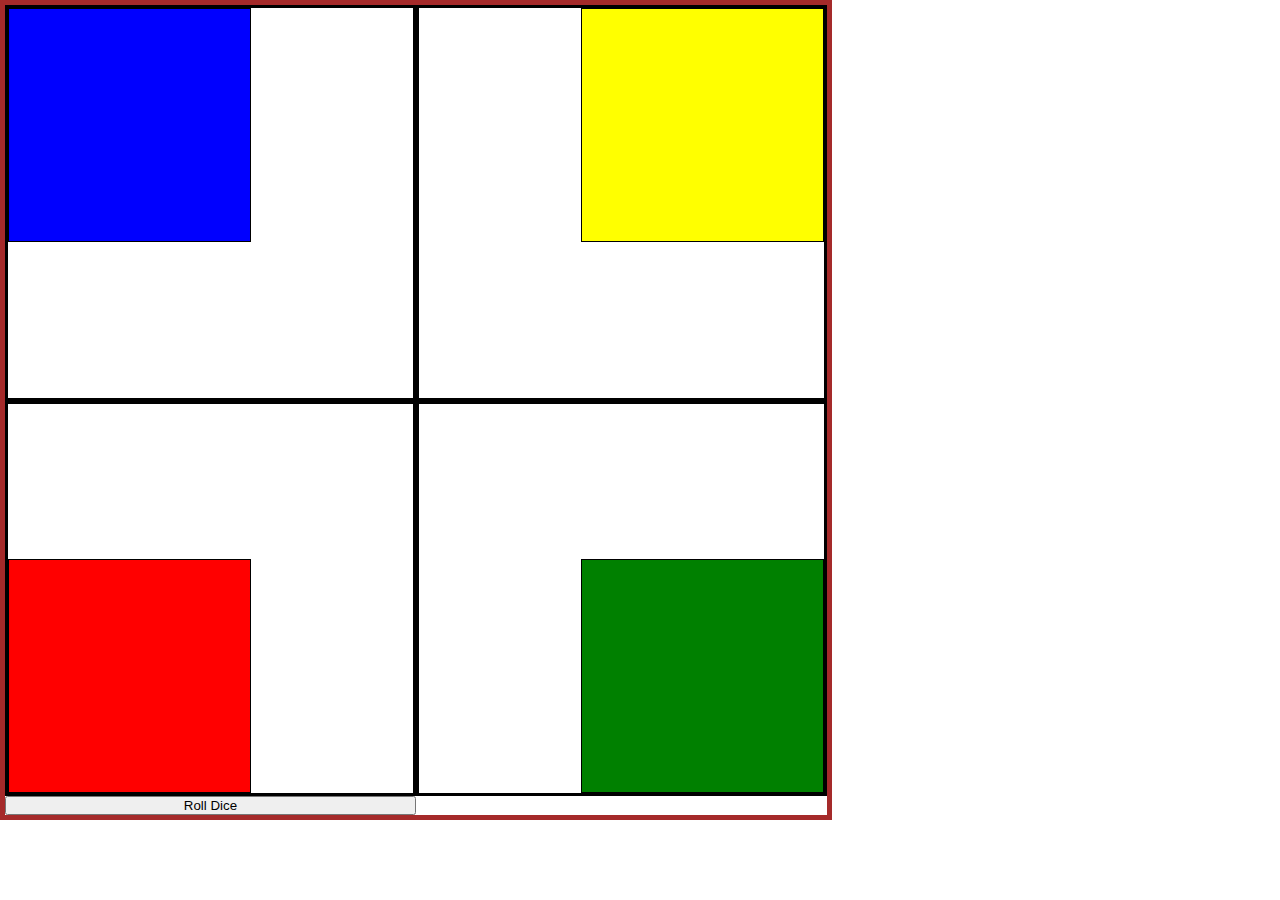
==== index.html @ 1d558b4f "styling the game" ====
<!DOCTYPE html>
<html lang="en">

<head>
    <title></title>
    <meta charset="UTF-8">
    <meta name="viewport" content="width=device-width, initial-scale=1">
    <link href="style.css" rel="stylesheet">
</head>

<body>
    <div class="container" id="board">
        <div class="player player1" id="player">
            <div class="home"></div>
            <div class="road"></div>
        </div>
        <div class="player player2" id="player">
            <div class="home"></div>
            <div class="road"></div>
        </div>
        <div class="player player3" id="player">
            <div class="home"></div>
            <div class="road"></div>
        </div>
        <div class="player player4" id="player">
            <div class="home"></div>
            <div class="road"></div>
        </div>
        <button id="roll-dice">Roll Dice</button>
    </div>


    <script src="script.js">

    </script>
</body>

</html>
---- style.css ----
*{
    padding: 0;
    margin: 0;
    box-sizing: border-box;
}

body{
    font-family: Arial, Helvetica, sans-serif;
    background-color: #fff;
    border:5px solid brown;
    width: 65%;
}

.container{
    display: grid;
    grid-template: 1fr 1fr/ 1fr 1fr ;
    width: 100%;
    height: 90vh;
}

.player{
    position: relative;
    border: 3px solid #000;
    width: 100%;
    height: 100%;
}

.home{
    width: 60%;
    height: 60%;
    border: 1px solid #000;
}
.player1 .home{
    background-color: blue;
}

.player2 .home{
    background-color: yellow;
    position: absolute;
    right: 0;
}

.player3 .home{
    background-color: red;
    position: absolute;
    bottom: 0;
}

.player4 .home{
    background-color: green;
    position: absolute;
    bottom: 0;
    right: 0;
}
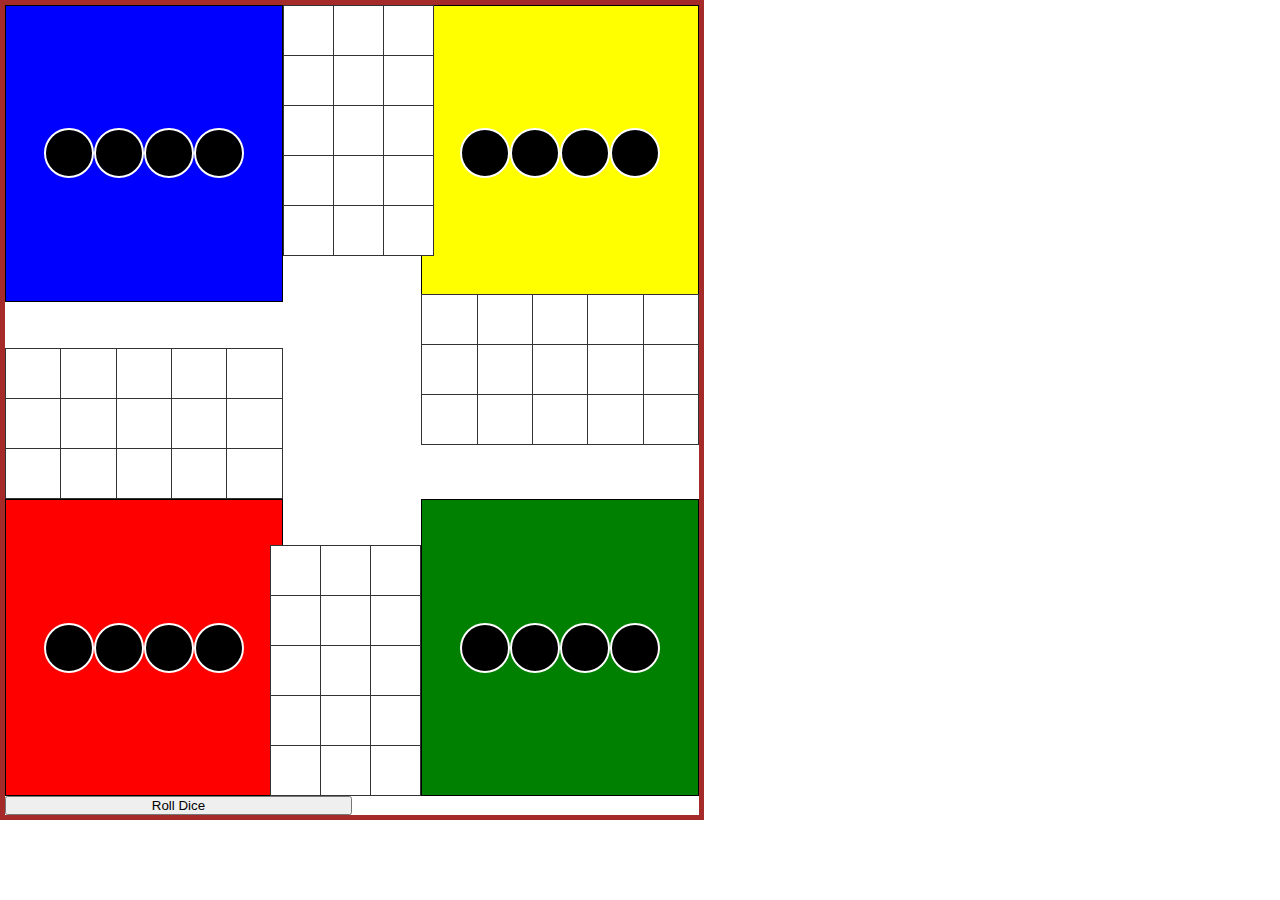
==== commit a2910e62: "ss" ====
--- a/index.html
+++ b/index.html
@@ -10,21 +10,157 @@
 
 <body>
     <div class="container" id="board">
+
+        <!-- quadrant 1 -->
         <div class="player player1" id="player">
-            <div class="home"></div>
+            <div class="home">
+                <div class="piece"></div>
+                <div class="piece"></div>
+                <div class="piece"></div>
+                <div class="piece"></div>
+            </div>
             <div class="road"></div>
+            <table class="game-space">
+                <tr>
+                  <td></td>
+                  <td></td>
+                  <td></td>
+                  <td></td>
+                  <td></td>
+                </tr>
+                <tr>
+                  <td></td>
+                  <td></td>
+                  <td></td>
+                  <td></td>
+                  <td></td>
+                </tr>
+                <tr>
+                  <td></td>
+                  <td></td>
+                  <td></td>
+                  <td></td>
+                  <td></td>
+                </tr>
+              </table>
         </div>
+
+        <!-- quadrant 2 -->
         <div class="player player2" id="player">
-            <div class="home"></div>
+            <div class="home">
+                <div class="piece"></div>
+                <div class="piece"></div>
+                <div class="piece"></div>
+                <div class="piece"></div>
+            </div>
             <div class="road"></div>
+            <table class="game-space">
+                <tr>
+                  <td></td>
+                  <td></td>
+                  <td></td>
+                </tr>
+                <tr>
+                  <td></td>
+                  <td></td>
+                  <td></td>
+    
+                </tr>
+                <tr>
+                  <td></td>
+                  <td></td>
+                  <td></td>
+                  
+                </tr>
+                <tr>
+                    <td></td>
+                    <td></td>
+                    <td></td>
+                    
+                  </tr>
+                  <tr>
+                    <td></td>
+                    <td></td>
+                    <td></td>
+                    
+                  </tr>
+            </table>
         </div>
+
+        <!-- quadrant 3 -->
         <div class="player player3" id="player">
-            <div class="home"></div>
+            <div class="home">
+                <div class="piece"></div>
+                <div class="piece"></div>
+                <div class="piece"></div>
+                <div class="piece"></div>
+            </div>
             <div class="road"></div>
+            <table class="game-space">
+                <tr>
+                  <td></td>
+                  <td></td>
+                  <td></td>
+                </tr>
+                <tr>
+                  <td></td>
+                  <td></td>
+                  <td></td>
+    
+                </tr>
+                <tr>
+                  <td></td>
+                  <td></td>
+                  <td></td>
+                  
+                </tr>
+                <tr>
+                    <td></td>
+                    <td></td>
+                    <td></td>
+                    
+                  </tr>
+                  <tr>
+                    <td></td>
+                    <td></td>
+                    <td></td>
+                    
+                  </tr>
+            </table>
         </div>
+
+        <!-- quadrant 4 -->
         <div class="player player4" id="player">
-            <div class="home"></div>
+            <div class="home">
+                <div class="piece"></div>
+                <div class="piece"></div>
+                <div class="piece"></div>
+                <div class="piece"></div>
+            </div>
             <div class="road"></div>
+            <table class="game-space">
+                <tr>
+                  <td></td>
+                  <td></td>
+                  <td></td>
+                  <td></td>
+                  <td></td>
+                </tr>
+                <tr>
+                  <td></td>
+                  <td></td>
+                  <td></td>
+                  <td></td>
+                  <td></td>
+                </tr>
+                <tr>
+                  <td></td>
+                  <td></td>
+                  <td></td>
+                  <td></td>
+                  <td></td>
+                </tr>
+              </table>
         </div>
         <button id="roll-dice">Roll Dice</button>
     </div>
--- a/style.css
+++ b/style.css
@@ -8,7 +8,7 @@
     font-family: Arial, Helvetica, sans-serif;
     background-color: #fff;
     border:5px solid brown;
-    width: 65%;
+    width: 55%;
 }
 
 .container{
@@ -16,19 +16,23 @@
     grid-template: 1fr 1fr/ 1fr 1fr ;
     width: 100%;
     height: 90vh;
+    position: relative;
 }
 
 .player{
     position: relative;
-    border: 3px solid #000;
+   
     width: 100%;
     height: 100%;
 }
 
 .home{
-    width: 60%;
-    height: 60%;
+    width: 80%;
+    height: 75%;
     border: 1px solid #000;
+    display: flex;
+     justify-content: center;
+     align-items: center;
 }
 .player1 .home{
     background-color: blue;
@@ -51,4 +55,51 @@
     position: absolute;
     bottom: 0;
     right: 0;
-}+}
+
+.piece{
+    background-color: #000;
+    border-radius: 50%;
+    border: 2px solid #fff;
+    width: 50px;
+    height: 50px;
+}
+
+.game-space {
+    border-collapse: collapse;
+  }
+  
+  .game-space td {
+    width: 50px;
+    height: 50px;
+    border: 1px solid #333; /* Change the border color as per your design */
+  }
+
+  table{background-color: #fff;}
+  .player1 table{
+    position: absolute;
+    left: 0;
+    bottom: -25%;
+    width: 80%;
+  }
+
+  .player2 table {
+    position: absolute;
+    top: 0;
+    left: -20%;
+  }
+
+  .player3 table{
+    position: absolute;
+    bottom: 0;
+    right: -20%;
+    height: 10%;
+  }
+
+  .player4 table{
+    position: absolute;
+    right: 0;
+    top: -27%;
+    width: 80%;
+    height: 2%;
+  }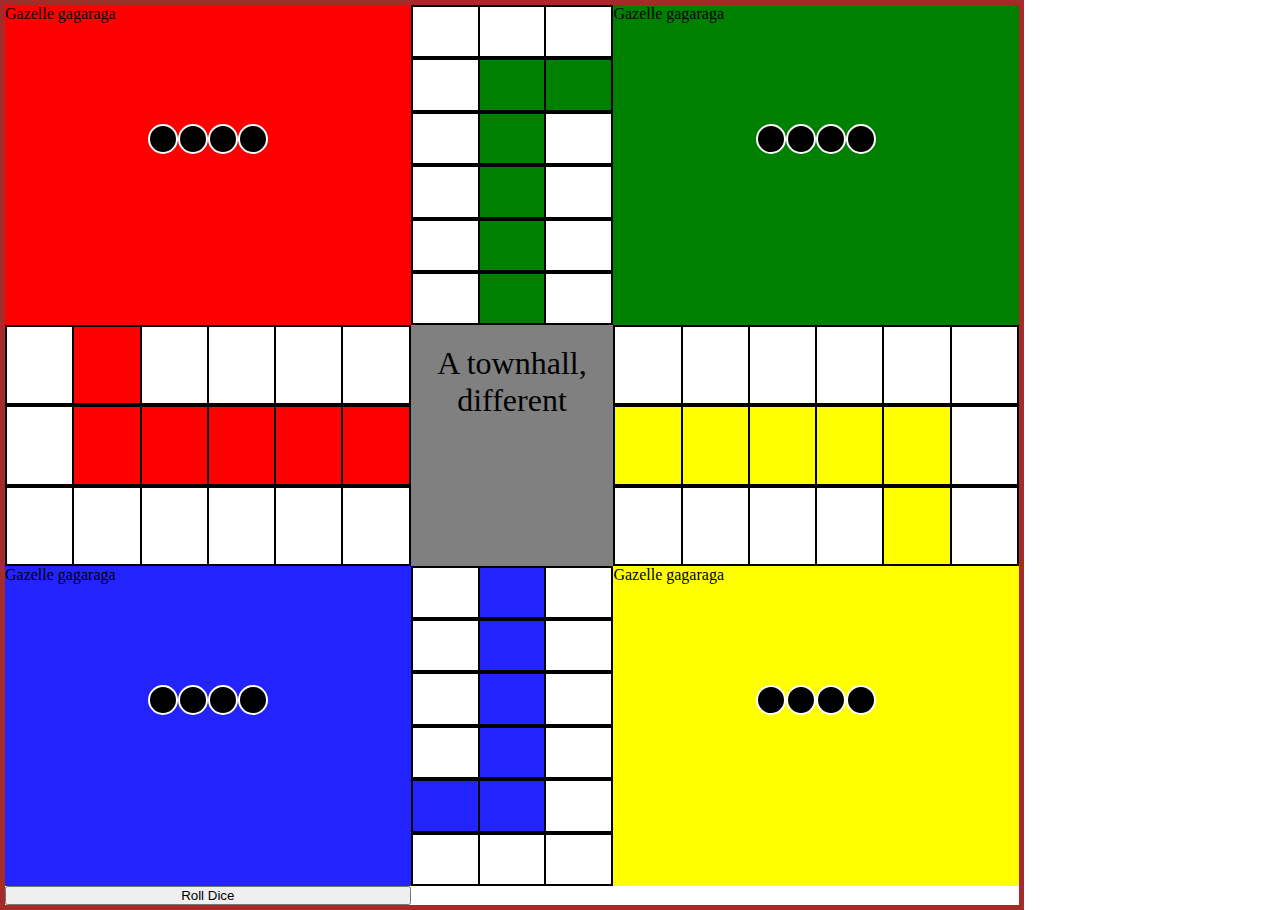
==== commit 9bc1927e: "working on script.js" ====
--- a/index.html
+++ b/index.html
@@ -10,165 +10,188 @@
 
 <body>
     <div class="container" id="board">
-
-        <!-- quadrant 1 -->
-        <div class="player player1" id="player">
-            <div class="home">
-                <div class="piece"></div>
-                <div class="piece"></div>
-                <div class="piece"></div>
-                <div class="piece"></div>
+        <div class="piece1">   <p class="playername">Gazelle gagaraga</p>
+            <div class="pawns">
+                <div class="pawn redpawn" id="quad1-pawn1"></div>
+                <div class="pawn redpawn" id="quad1-pawn2"></div>
+                <div class="pawn redpawn" id="quad1-pawn3"></div>
+                <div class="pawn redpawn" id="quad1-pawn4"></div>
             </div>
-            <div class="road"></div>
-            <table class="game-space">
-                <tr>
-                  <td></td>
-                  <td></td>
-                  <td></td>
-                  <td></td>
-                  <td></td>
-                </tr>
-                <tr>
-                  <td></td>
-                  <td></td>
-                  <td></td>
-                  <td></td>
-                  <td></td>
-                </tr>
-                <tr>
-                  <td></td>
-                  <td></td>
-                  <td></td>
-                  <td></td>
-                  <td></td>
-                </tr>
-              </table>
         </div>
 
-        <!-- quadrant 2 -->
-        <div class="player player2" id="player">
-            <div class="home">
-                <div class="piece"></div>
-                <div class="piece"></div>
-                <div class="piece"></div>
-                <div class="piece"></div>
-            </div>
-            <div class="road"></div>
-            <table class="game-space">
-                <tr>
-                  <td></td>
-                  <td></td>
-                  <td></td>
-                </tr>
-                <tr>
-                  <td></td>
-                  <td></td>
-                  <td></td>
+        <div class="piece2">
+            <div class="row-container row1">
+                <div></div>
+                <div></div>
+                <div></div>
+               
+                </div>
+            <div class="row-container row2">
+                <div></div>
+                <div class="tbc"></div>
+                <div class="tbc" id="green-start"></div>
+                
+                </div>
     
-                </tr>
-                <tr>
-                  <td></td>
-                  <td></td>
-                  <td></td>
-                  
-                </tr>
-                <tr>
-                    <td></td>
-                    <td></td>
-                    <td></td>
-                    
-                  </tr>
-                  <tr>
-                    <td></td>
-                    <td></td>
-                    <td></td>
-                    
-                  </tr>
-            </table>
+                <div class="row-container row3">
+                <div></div>
+                <div class="tbc"></div>
+                <div></div>
+                
+                </div>
+    
+                <div class="row-container row4">
+                <div></div>
+                <div class="tbc"></div>
+                <div></div>
+               
+                </div>
+                <div class="row-container row5">
+                    <div></div>
+                    <div class="tbc"></div>
+                    <div></div>
+                   
+                    </div>
+                    <div class="row-container row6">
+                        <div></div>
+                        <div class="tbc"></div>
+                        <div></div>
+                        </div> 
         </div>
 
-        <!-- quadrant 3 -->
-        <div class="player player3" id="player">
-            <div class="home">
-                <div class="piece"></div>
-                <div class="piece"></div>
-                <div class="piece"></div>
-                <div class="piece"></div>
+        <div class="piece3">   <p class="playername">Gazelle gagaraga</p>
+            <div class="pawns">
+                <div class="pawn greenpawn" id="quad2-pawn1"></div>
+                <div class="pawn greenpawn" id="quad2-pawn2"></div>
+                <div class="pawn greenpawn" id="quad2-pawn3"></div>
+                <div class="pawn greenpawn" id="quad2-pawn4"></div>
             </div>
-            <div class="road"></div>
-            <table class="game-space">
-                <tr>
-                  <td></td>
-                  <td></td>
-                  <td></td>
-                </tr>
-                <tr>
-                  <td></td>
-                  <td></td>
-                  <td></td>
-    
-                </tr>
-                <tr>
-                  <td></td>
-                  <td></td>
-                  <td></td>
-                  
-                </tr>
-                <tr>
-                    <td></td>
-                    <td></td>
-                    <td></td>
-                    
-                  </tr>
-                  <tr>
-                    <td></td>
-                    <td></td>
-                    <td></td>
-                    
-                  </tr>
-            </table>
         </div>
 
-        <!-- quadrant 4 -->
-        <div class="player player4" id="player">
-            <div class="home">
-                <div class="piece"></div>
-                <div class="piece"></div>
-                <div class="piece"></div>
-                <div class="piece"></div>
+        <div class="piece4">
+            
+            <div class="row-container-flat row1">
+                <div></div>
+                <div id="red-start"></div>
+                <div></div>
+                <div></div>
+                <div></div>
+                <div></div>
+                </div> 
+                <div class="row-container-flat row2">
+                    <div></div>
+                    <div></div>
+                    <div></div>
+                    <div></div>
+                    <div></div>
+                    <div></div>
+                    </div>
+                    <div class="row-container-flat row3">
+                        <div></div>
+                        <div></div>
+                        <div></div>
+                        <div></div>
+                        <div></div>
+                        <div></div>
+                        </div>
+        </div>
+
+        <div class="piece5">A townhall, different </div>
+
+        <div class="piece6">
+            <div class="row-container-flat row1">
+                <div></div>
+                <div></div>
+                <div></div>
+                <div></div>
+                <div></div>
+                <div></div>
+                </div> 
+                <div class="row-container-flat row2">
+                    <div></div>
+                    <div></div>
+                    <div></div>
+                    <div></div>
+                    <div></div>
+                    <div></div>
+                    </div>
+                    <div class="row-container-flat row3">
+                        <div></div>
+                        <div></div>
+                        <div></div>
+                        <div></div>
+                        <div id="yellow-start"></div>
+                        <div></div>
+                        </div>
+        </div>
+
+        <div class="piece7">
+            <p class="playername">Gazelle gagaraga</p>
+            <div class="pawns">
+                <div class="pawn bluepawn" id="quad3-pawn1"></div>
+                <div class="pawn bluepawn" id="quad3-pawn2"></div>
+                <div class="pawn bluepawn" id="quad3-pawn3"></div>
+                <div class="pawn bluepawn" id="quad3-pawn4"></div>
             </div>
-            <div class="road"></div>
-            <table class="game-space">
-                <tr>
-                  <td></td>
-                  <td></td>
-                  <td></td>
-                  <td></td>
-                  <td></td>
-                </tr>
-                <tr>
-                  <td></td>
-                  <td></td>
-                  <td></td>
-                  <td></td>
-                  <td></td>
-                </tr>
-                <tr>
-                  <td></td>
-                  <td></td>
-                  <td></td>
-                  <td></td>
-                  <td></td>
-                </tr>
-              </table>
         </div>
-        <button id="roll-dice">Roll Dice</button>
+
+        <div class="piece8">
+            <div class="row-container row1">
+            <div></div>
+            <div class="tbc"></div>
+            <div></div>
+            
+            </div>
+
+            <div class="row-container row2">
+            <div></div>
+            <div class="tbc"></div>
+            <div></div>
+            
+            </div>
+
+            <div class="row-container row3">
+            <div></div>
+            <div class="tbc"></div>
+            <div></div>
+           
+            </div>
+            <div class="row-container row4">
+                <div></div>
+                <div class="tbc"></div>
+                <div></div>
+               
+                </div>
+                <div class="row-container row5">
+                    <div class="tbc" id="blue-start"></div>
+                    <div class="tbc"></div>
+                    <div></div>
+                   
+                    </div>
+                    <div class="row-container row6">
+                        <div></div>
+                        <div></div>
+                        <div></div>
+                       
+                        </div>
+
+        </div>
+        
+
+        <div class="piece9">
+            <p class="playername">Gazelle gagaraga</p>
+            <div class="pawns">
+                <div class="pawn yellowpawn" id="quad4-pawn1"></div>
+                <div class="pawn yellowpawn" id="quad4-pawn2"></div>
+                <div class="pawn yellowpawn" id="quad4-pawn3"></div>
+                <div class="pawn yellowpawn" id="quad4-pawn4"></div>
+            </div> 
+        </div>
+        <button class="dice-btn" id="dice-btn">Roll Dice</button>
+        <div id="dice-el"></div>
     </div>
 
-
-    <script src="script.js">
-
-    </script>
+<script src="script.js"></script>
 </body>
 
 </html>--- a/style.css
+++ b/style.css
@@ -1,105 +1,91 @@
 *{
+    margin: 0;
     padding: 0;
-    margin: 0;
     box-sizing: border-box;
 }
 
 body{
-    font-family: Arial, Helvetica, sans-serif;
-    background-color: #fff;
+    width:  80%;
     border:5px solid brown;
-    width: 55%;
+
 }
 
 .container{
     display: grid;
-    grid-template: 1fr 1fr/ 1fr 1fr ;
     width: 100%;
-    height: 90vh;
-    position: relative;
+    height:100vh;
+grid-template-columns: 2fr 1fr 2fr;
+grid-template-rows: 2fr 1.5fr 2fr;
 }
 
-.player{
-    position: relative;
-   
-    width: 100%;
-    height: 100%;
+.piece8,.piece2{
+    display: grid;
+    grid-template-rows: 6 1fr;
 }
 
-.home{
-    width: 80%;
-    height: 75%;
-    border: 1px solid #000;
-    display: flex;
-     justify-content: center;
-     align-items: center;
-}
-.player1 .home{
-    background-color: blue;
+.piece4,.piece6{
+    display: grid;
+    grid-template-rows: 3 1fr;
 }
 
-.player2 .home{
-    background-color: yellow;
-    position: absolute;
-    right: 0;
+.row-container-flat{
+    display: grid;
+    grid-template-columns:1fr 1fr 1fr 1fr 1fr 1fr;
 }
 
-.player3 .home{
-    background-color: red;
-    position: absolute;
-    bottom: 0;
+.row-container, .row-container div,.row-container-flat,.row-container-flat div{
+    border: 1px solid #000;
+    background-color: #fff;
 }
 
-.player4 .home{
-    background-color: green;
-    position: absolute;
-    bottom: 0;
-    right: 0;
+
+.row-container{
+    display: grid;
+    grid-template-columns: 1fr 1fr 1fr;
+
+}
+.piece5{color: #000;
+    padding-top: 20px;
+     text-align: center;
+     font-size:2rem;
 }
 
-.piece{
+.piece6 .row3> div:nth-of-type(5),.piece6 .row2 div:nth-of-type(n+1):nth-of-type(-n+5),.piece9{
+    background-color:yellow;
+}
+
+.piece4 .row1 > div:nth-of-type(2),.piece4 .row2 > div:nth-of-type(n+2):nth-of-type(-n+6),.piece1{
+    background-color: red;
+}
+
+.piece2 div .tbc,.piece3{
+    background-color:green;
+}
+
+.piece8 div .tbc,.piece7{
+    background-color: rgba(0, 0, 255, 0.863);
+}
+.piece5{
+    background-color: gray;
+}
+
+
+.pawn{
     background-color: #000;
     border-radius: 50%;
     border: 2px solid #fff;
-    width: 50px;
-    height: 50px;
+    width: 30px;
+    height: 30px;
 }
 
-.game-space {
-    border-collapse: collapse;
-  }
-  
-  .game-space td {
-    width: 50px;
-    height: 50px;
-    border: 1px solid #333; /* Change the border color as per your design */
-  }
+.pawn:hover{
+cursor: pointer;
+}
 
-  table{background-color: #fff;}
-  .player1 table{
-    position: absolute;
-    left: 0;
-    bottom: -25%;
-    width: 80%;
-  }
 
-  .player2 table {
-    position: absolute;
-    top: 0;
-    left: -20%;
-  }
-
-  .player3 table{
-    position: absolute;
-    bottom: 0;
-    right: -20%;
-    height: 10%;
-  }
-
-  .player4 table{
-    position: absolute;
-    right: 0;
-    top: -27%;
-    width: 80%;
-    height: 2%;
-  }+.pawns{
+    display: flex;
+    justify-content: center;
+    align-items: center;
+    padding-top: 25%;
+}